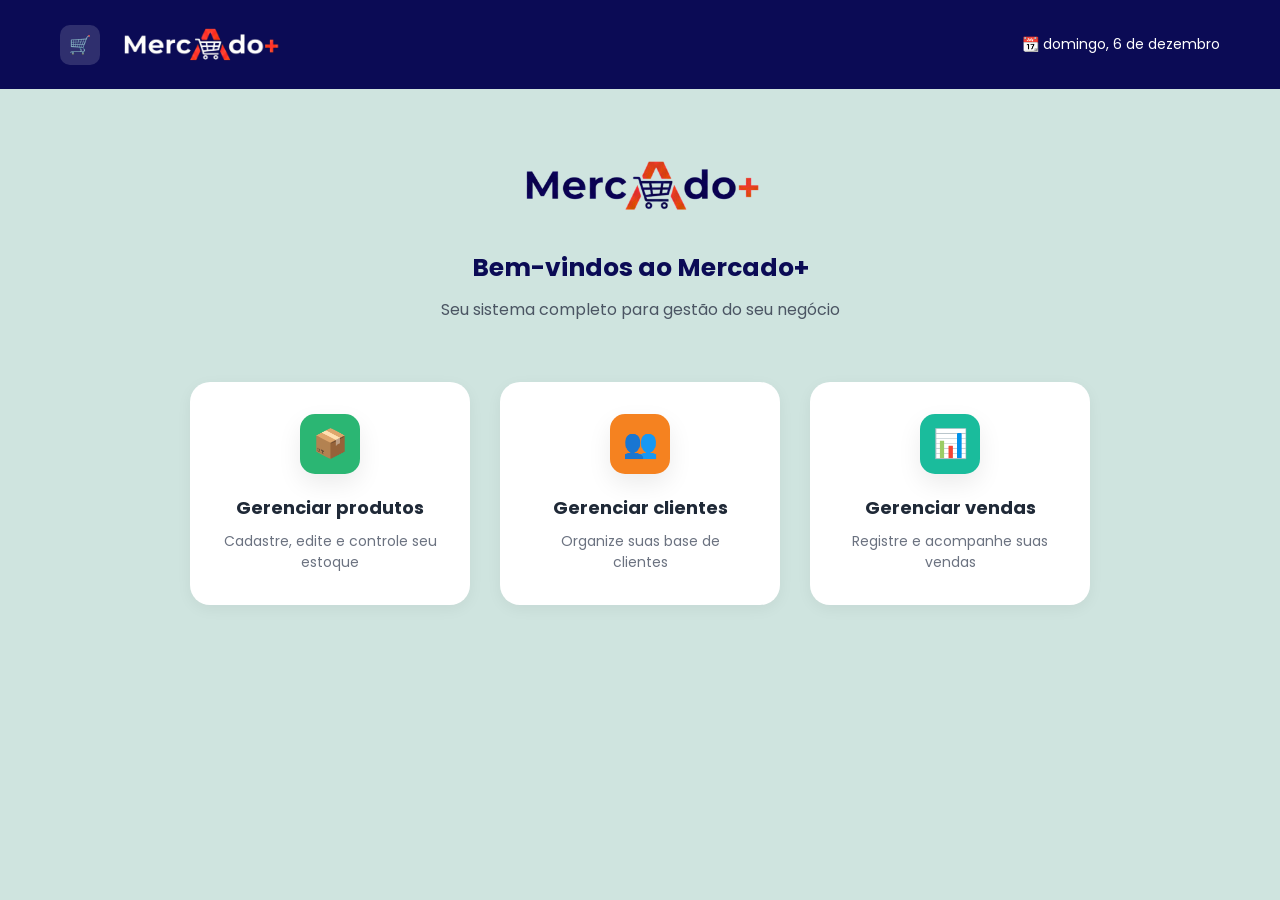
==== index.html @ 892219d2 "Telas front-end" ====
<!DOCTYPE html>
<html lang="pt-br">

<head>
    <meta charset="UTF-8">
    <meta name="viewport" content="width=device-width, initial-scale=1.0">
    <title>Mercado+</title>
    <link rel="stylesheet" href="/assets/css/index.css">
    <link rel="stylesheet" href="https://fonts.googleapis.com/css2?family=Poppins:wght@400;600;700&display=swap">
</head>

<body>

    <header>
        <div class="logo-icon"> 🛒 </div>
        <div class="logo-text">
            <img src="/assets/imgs/logo-claro.png" class="logo-area" alt="Logo Mercado+" />
        </div>

        <div class="date">

        </div>
    </header>

    <main>
        <div>
            <img src="/assets/imgs/logo-escuro.png" class="logo-topo" alt="Logo Mercado+" />
            <h2>Bem-vindos ao Mercado+</h2>
            <p class="subtítulo">Seu sistema completo para gestão do seu negócio</p>
        </div>

        <section class="cards">
            <a href="/assets/pages/products.html"><div class="card">
                <div class="icon verde"> 📦 </div>
                <h3>Gerenciar produtos</h3>
                <p>Cadastre, edite e controle seu estoque</p>
            </div></a>

            <div class="card">
                <div class="icon laranja">👥</div>
                <h3>Gerenciar clientes</h3>
                <p>Organize suas base de clientes</p>
            </div>

            <div class="card">
                <div class="icon gráfico">📊</div>
                <h3>Gerenciar vendas</h3>
                <p>Registre e acompanhe suas vendas</p>
            </div>
        </section>
    </main>

    <script src="/assets/js/index.js">
    </script>
</body>

</html>
---- assets/css/index.css ----
* {
    margin: 0;
    padding: 0;
    box-sizing: border-box;
    font-family: 'Poppins', sans-serif;
}


a {
    text-decoration: none;
    color: inherit;
}

body {
    background: #cfe4df;
}

header {
    background: #0b0b55;
    color: white;
    display: flex;
    justify-content: flex-start;
    align-items: center;
    padding: 17px 60px;
}

.logo {
    display: flex;
    align-items: center;
    gap: 12px;
}

.logo-area {
    display: flex;
    align-items: center;
    width: 200px;
    height: 55px;
    gap: 12px;
    text-decoration: none;
    color: white;
}

.logo-icon {
    background: rgba(255, 255, 255, 0.15);
    width: 40px;
    height: 40px;
    border-radius: 10px;
    display: flex;
    align-items: center;
    justify-content: center;
    font-size: 18px;
}

.logo-text{
    display: flex;
    flex-direction: column;
    line-height: 1.1;
}

.logo-text h2 {
    margin: 0;
    font-size: 18px;
    font-weight: 600;
}

.logo-text span{
    margin: 0;
    font-size: 12px;
    opacity: 0.8;
}

main {
    text-align: center;
    padding: 60px 40px;
}

.icon {
    width: 120px;
    height: 120px;
    background: white;
    margin: 0 auto 30px;
    border-radius: 20px;
    display: flex;
    align-items: center;
    justify-content: center;
    font-size: 50px;
    box-shadow: 0 10px 25px rgba(0, 0, 0, 0.08);
}

h2 {
 font-size: 25px;
 font-weight: 700;
 color: #0b0b55;
}

.subtítulo {
  margin-top: 10px;
  color: #4b5563;
  font-size: 16px;
}

.cards {
    margin-top: 60px;
    display: flex;
    justify-content: center;
    gap: 30px;
    flex-wrap: wrap;
}

.card {
    background: white;
    width: 280px;
    padding: 30px;
    border-radius: 20px;
    box-shadow: 0 4px 15px rgba(0, 0, 0, 0.05); 
    transition: all 0.3s cubic-bezier(0.25, 0.8, 0.25, 1);
    cursor: pointer;
    border: 2px solid transparent;
}

.card:hover {
    transform: translateY(-10px) scale(1.02);
    box-shadow: 0 20px 40px rgba(0, 0, 0, 0.12);
    border-color: #044672;
}

.icon {
    width: 60px;
    height: 60px;
    margin: 0 auto 20px;
    border-radius: 15px;
    display: flex;
    align-items: center;
    justify-content: center;
    font-size: 28px;
    color: white;
}

.verde {
    background: #2bb673;

}

.laranja {
    background: #f58220;
}

.gráfico {
    background: #1abc9c;
}

.card h3 {
    margin-bottom: 10px;
    font-size: 18px;
    color: #1f2937;
}

.card p{
    font-size: 14px;
    color: #6b7280;
}

.date {
    font-size: 14px;
    margin-left: auto;

}

.logo-topo{
    width: 300px;
    margin-bottom: 20px;
}
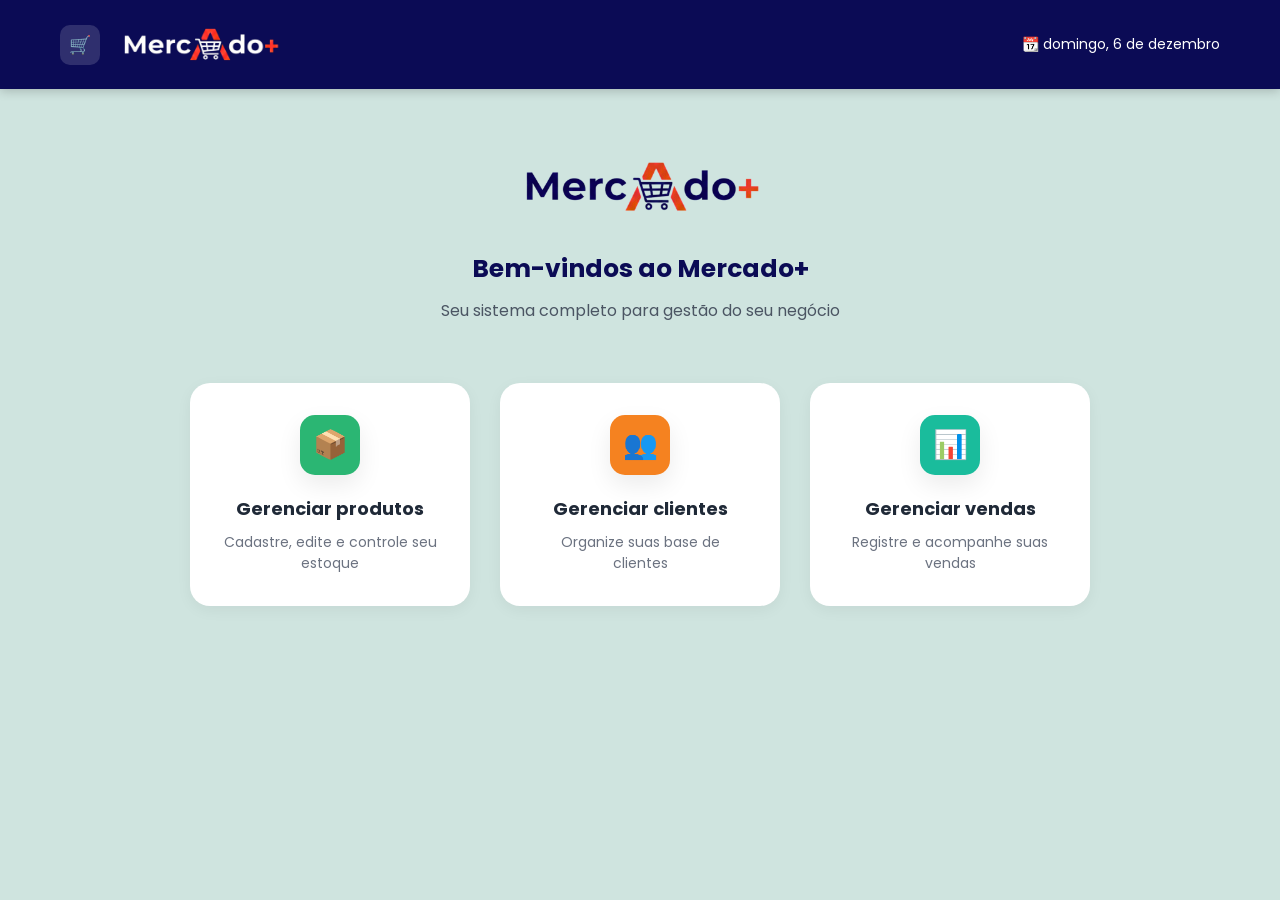
==== commit d9200b5f: "Criação do botão de editar e deletar, e pequenos ajustes de melhorias" ====
--- a/index.html
+++ b/index.html
@@ -5,16 +5,16 @@
     <meta charset="UTF-8">
     <meta name="viewport" content="width=device-width, initial-scale=1.0">
     <title>Mercado+</title>
-    <link rel="stylesheet" href="/assets/css/index.css">
+    <link rel="stylesheet" href="./assets/css/index.css">
     <link rel="stylesheet" href="https://fonts.googleapis.com/css2?family=Poppins:wght@400;600;700&display=swap">
 </head>
 
 <body>
 
-    <header>
+    <header class="main-header">
         <div class="logo-icon"> 🛒 </div>
         <div class="logo-text">
-            <img src="/assets/imgs/logo-claro.png" class="logo-area" alt="Logo Mercado+" />
+            <img src="./assets/imgs/logo-claro.png" class="logo-area" alt="Logo Mercado+" />
         </div>
 
         <div class="date">
@@ -24,13 +24,13 @@
 
     <main>
         <div>
-            <img src="/assets/imgs/logo-escuro.png" class="logo-topo" alt="Logo Mercado+" />
+            <img src="./assets/imgs/logo-escuro.png" class="logo-topo" alt="Logo Mercado+" />
             <h2>Bem-vindos ao Mercado+</h2>
             <p class="subtítulo">Seu sistema completo para gestão do seu negócio</p>
         </div>
 
         <section class="cards">
-            <a href="/assets/pages/products.html"><div class="card">
+            <a href="./assets/pages/products.html"><div class="card">
                 <div class="icon verde"> 📦 </div>
                 <h3>Gerenciar produtos</h3>
                 <p>Cadastre, edite e controle seu estoque</p>
@@ -50,7 +50,7 @@
         </section>
     </main>
 
-    <script src="/assets/js/index.js">
+    <script src="./assets/js/index.js">
     </script>
 </body>
 
--- a/assets/css/index.css
+++ b/assets/css/index.css
@@ -13,6 +13,10 @@
 
 body {
     background: #cfe4df;
+    /* Adicionamos um espaço no topo igual à altura do header 
+       para o conteúdo não ficar escondido atrás dele */
+    padding-top: 90px; 
+    margin: 0;
 }
 
 header {
@@ -22,6 +26,14 @@
     justify-content: flex-start;
     align-items: center;
     padding: 17px 60px;
+    
+    /* CONFIGURAÇÃO PARA FICAR FIXO */
+    position: fixed;   /* Fixa na tela */
+    top: 0;            /* Cola no topo */
+    left: 0;           /* Cola na esquerda */
+    right: 0;          /* Cola na direita (garante 100% de largura) */
+    z-index: 1000;     /* Garante que fique acima de todos os outros elementos */
+    box-shadow: 0 2px 10px rgba(0,0,0,0.2); /* Sombra para dar profundidade */
 }
 
 .logo {
